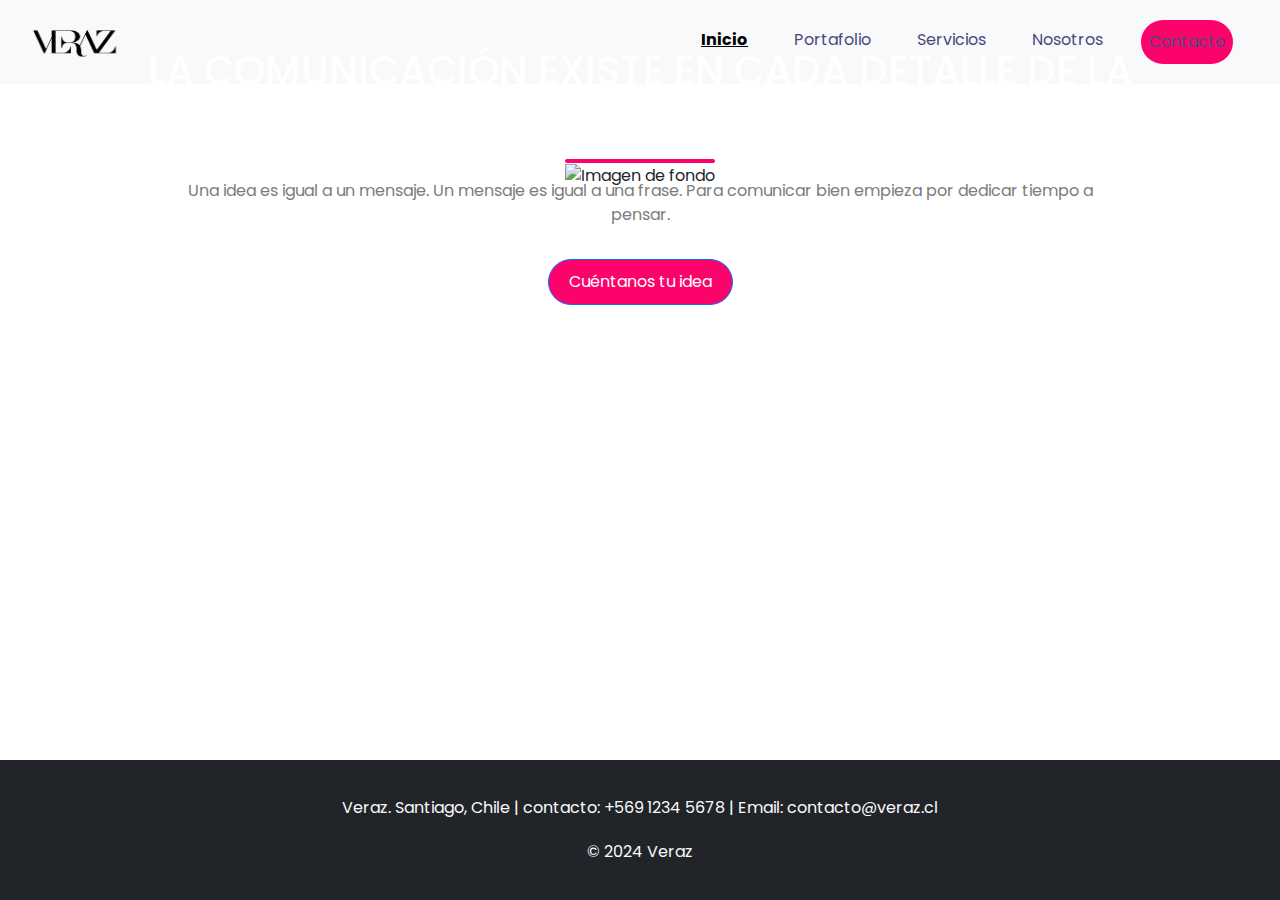
==== pages/nosotros.html @ d2e930f6 "Update nosotros.html" ====
<!DOCTYPE html>
<html lang="en">
<head>
    <meta charset="UTF-8">
    <meta name="viewport" content="width=device-width, initial-scale=1.0">
    <title>Nosotros Veraz</title>
    <link href="https://cdn.jsdelivr.net/npm/bootstrap@5.3.3/dist/css/bootstrap.min.css" rel="stylesheet">
    <link rel="stylesheet" href="../style.css">
</head>
<body>
  <div class="d-flex flex-column min-vh-100">
    <!-- Navbar -->
    <nav class="navbar navbar-expand-lg navbar-light bg-light">
      <div class="container-fluid">
          <a class="navbar-brand" href="../index.html">
            <img class="logo" src="../img/image (20).png" height="30" width="90" alt="Logo Veraz">
          </a>
          <button class="navbar-toggler" type="button" data-bs-toggle="collapse" data-bs-target="#navbarNav" aria-controls="navbarNav" aria-expanded="false" aria-label="Toggle navigation">
              <span class="navbar-toggler-icon"></span>
          </button>
          <div class="collapse navbar-collapse" id="navbarNav">
              <ul class="navbar-nav ms-auto">
                  <li class="nav-item">
                      <a class="nav-link active" aria-current="page" href="../index.html">Inicio</a>
                  </li>
                  <li class="nav-item">
                      <a class="nav-link" href="../pages/portafolio.html">Portafolio</a>
                  </li>
                  <li class="nav-item">
                      <a class="nav-link" href="../pages/ideas.html">Servicios</a>
                  </li>
                  <li class="nav-item">
                      <a class="nav-link" href="../pages/nosotros.html">Nosotros</a>
                  </li>
                  <li class="nav-item">
                      <a class="nav-link ctn" href="../pages/contacto.html">Contacto</a>
                  </li>
              </ul>
          </div>
      </div>
    </nav>

    <main class="flex-grow-1">
      <section class="nosotros d-flex align-items-center justify-content-center position-relative">
        <!-- Imagen de fondo -->
        <img src="img/La-Comunicacion-Escrita-como-Competencia-Clave-para-Ingenieros-itequia-portada-1-scaled.jpg" alt="Imagen de fondo" class="img-background">

        <!-- Contenido sobre la imagen -->
        <div class="container text-center text-white py-5 position-absolute top-50 start-50 translate-middle">
          <h1>LA COMUNICACIÓN EXISTE EN CADA DETALLE DE LA VIDA</h1>
          <div class="line mx-auto my-3"></div>
          <p>Una idea es igual a un mensaje. Un mensaje es igual a una frase. Para comunicar bien empieza por dedicar tiempo a pensar.</p>
          <a href="#" class="btn btn-primary mt-3 ctn">Cuéntanos tu idea</a>
        </div>
      </section>
    </main>

    <footer class="footer bg-dark text-white py-3 text-center">
      <p>Veraz. Santiago, Chile | contacto: +569 1234 5678 | Email: contacto@veraz.cl</p>
      <p>&copy; 2024 Veraz</p>
    </footer>
  </div>

  <script src="https://cdn.jsdelivr.net/npm/bootstrap@5.3.3/dist/js/bootstrap.bundle.min.js"></script>
</body>
</html>
---- style.css ----
@import url('https://fonts.googleapis.com/css2?family=Poppins');

* {
    margin: 0;
    padding: 0;
    box-sizing: border-box;
}

body, html {
    overflow-x: hidden;
    font-family: 'Poppins', sans-serif;
    height: 100%;
}

a {
    text-decoration: none;
    color: inherit;
}

ul {
    list-style: none;
}

.active {
    color: #fc036b;
    text-decoration: underline;
    font-weight: bold;
}

/* Navbar */
.navbar {
    background: #ffffff;
    padding: 20px;
}

.logo {
    max-width: 100%;
    height: 30px; 
}

.navbar-nav .nav-link {
    color: #49497e;
    margin: 0 15px;
}

.ctn {
    background-color: #fc036b;
    border-radius: 30px;
    color: #ffffff;
    padding: 10px 20px;
    transition: background-color 0.3s, color 0.3s;
}

.ctn:hover {
    background-color: #ffffff;
    color: #fc036b;
}

/* Header */
.header {
    width: 100vw;
    height: 100vh;
    background-image: url('./img/header-bg.png');
    background-position: center;
    background-size: cover;
    display: flex;
    align-items: center;
    justify-content: center;
}

.header-content {
    text-align: center;
    color: #FAFAFA;
    margin-bottom: 0;
}

.header-content h2 {
    font-size: 4vmin;
    color: #FAFAFA;
}

.line {
    width: 150px;
    height: 4px;
    background: #fc036b;
    margin: 10px auto;
    border-radius: 5px;
}

.header-content h1 {
    font-size: 7vmin;
    margin-top: 20px;
    margin-bottom: 30px;
    color: #FAFAFA;
}

/* Servicios */
section {
    width: 80%;
    margin: 80px auto;
}

.title {
    text-align: center;
    font-size: 4vmin;
    color: #49497e;
}

.row .col {
    display: flex;
    flex-direction: column;
    align-items: center;
}

h4 {
    font-size: 3vmin;
    color: #49497e;
    margin: 20px auto;
}

p {
    color: #7c7c7c;
    padding: 0px 40px;
}

.servicios .ctn {
    margin-top: 30px;
}

.servicios-grid {
    display: grid;
    grid-template-columns: repeat(3, 1fr);
    gap: 2rem;
}

.servicio-item img {
    max-width: 100%;
    height: auto;
    margin-bottom: 1rem;
}

/* Portafolio */
.portafolio {
    padding: 5rem 0;
}

.image-gallery {
    display: grid;
    grid-template-columns: repeat(4, 1fr);
    gap: 1rem;
}

.image-gallery img {
    width: 100%;
    height: auto;
}

/* Footer */
.footer {
    background: #49497e;
}

.footer p {
    color: #FAFAFA;
    margin: 20px auto;
}

/* Movil */
@media only screen and (max-width: 850px) {
    .menu-btn {
        display: block;
    }

    .navbar {
        padding: 0;
    }

    .logo {
        width: 90px; 
        height: auto;
    }

    .nav-links {
        flex-direction: column;
        width: 100%;
        height: 100vh;
        justify-content: center;
        background: #ffffff;
        margin-top: -900px;
        transition: all 0.5s ease;
    }

    .nav-links li {
        margin: 30px auto;
    }

    /* Servicios */
    .row {
        flex-direction: column;
    }

    .row .col {
        margin: 20px auto;
    }

    .col img {
        max-width: 90%;
    }

    /* Nosotros */
    .nosotros-content {
        width: 100%;
    }

    .portafolio .col {
        width: 100%;
    }

    .image-gallery {
        justify-content: center;
        align-items: center;
    }

    .image-gallery img {
        width: 90%;
    }

    .footer {
        padding: 10px;
    }
}

.ctn:hover {
    background: #FAFAFA;
    color: #fc036b;
    box-shadow: 2px 2px 5px #00000056;
}

li:hover {
    color: #fc036b;
    cursor: pointer;
}

/* Responsive */
@media only screen and (max-width: 1200px) {
    .servicios-grid {
        grid-template-columns: repeat(2, 1fr);
    }

    .image-gallery {
        grid-template-columns: repeat(3, 1fr);
    }
}

@media only screen and (max-width: 850px) {
    .servicios-grid, .image-gallery {
        grid-template-columns: 1fr;
    }

    .image-gallery img {
        width: 90%;
    }
}

footer.footer {
    background-color: #49497e; 
    color: white;
    padding: 1rem 0;
    text-align: center;
    margin-top: auto;
}

.map-container {
  width: 100%;
  height: 500px; 
  position: relative;
}

.map-iframe {
  border: 0;
  width: 100%;
  height: 100%;
  position: absolute;
  top: 0;
  left: 0;
}
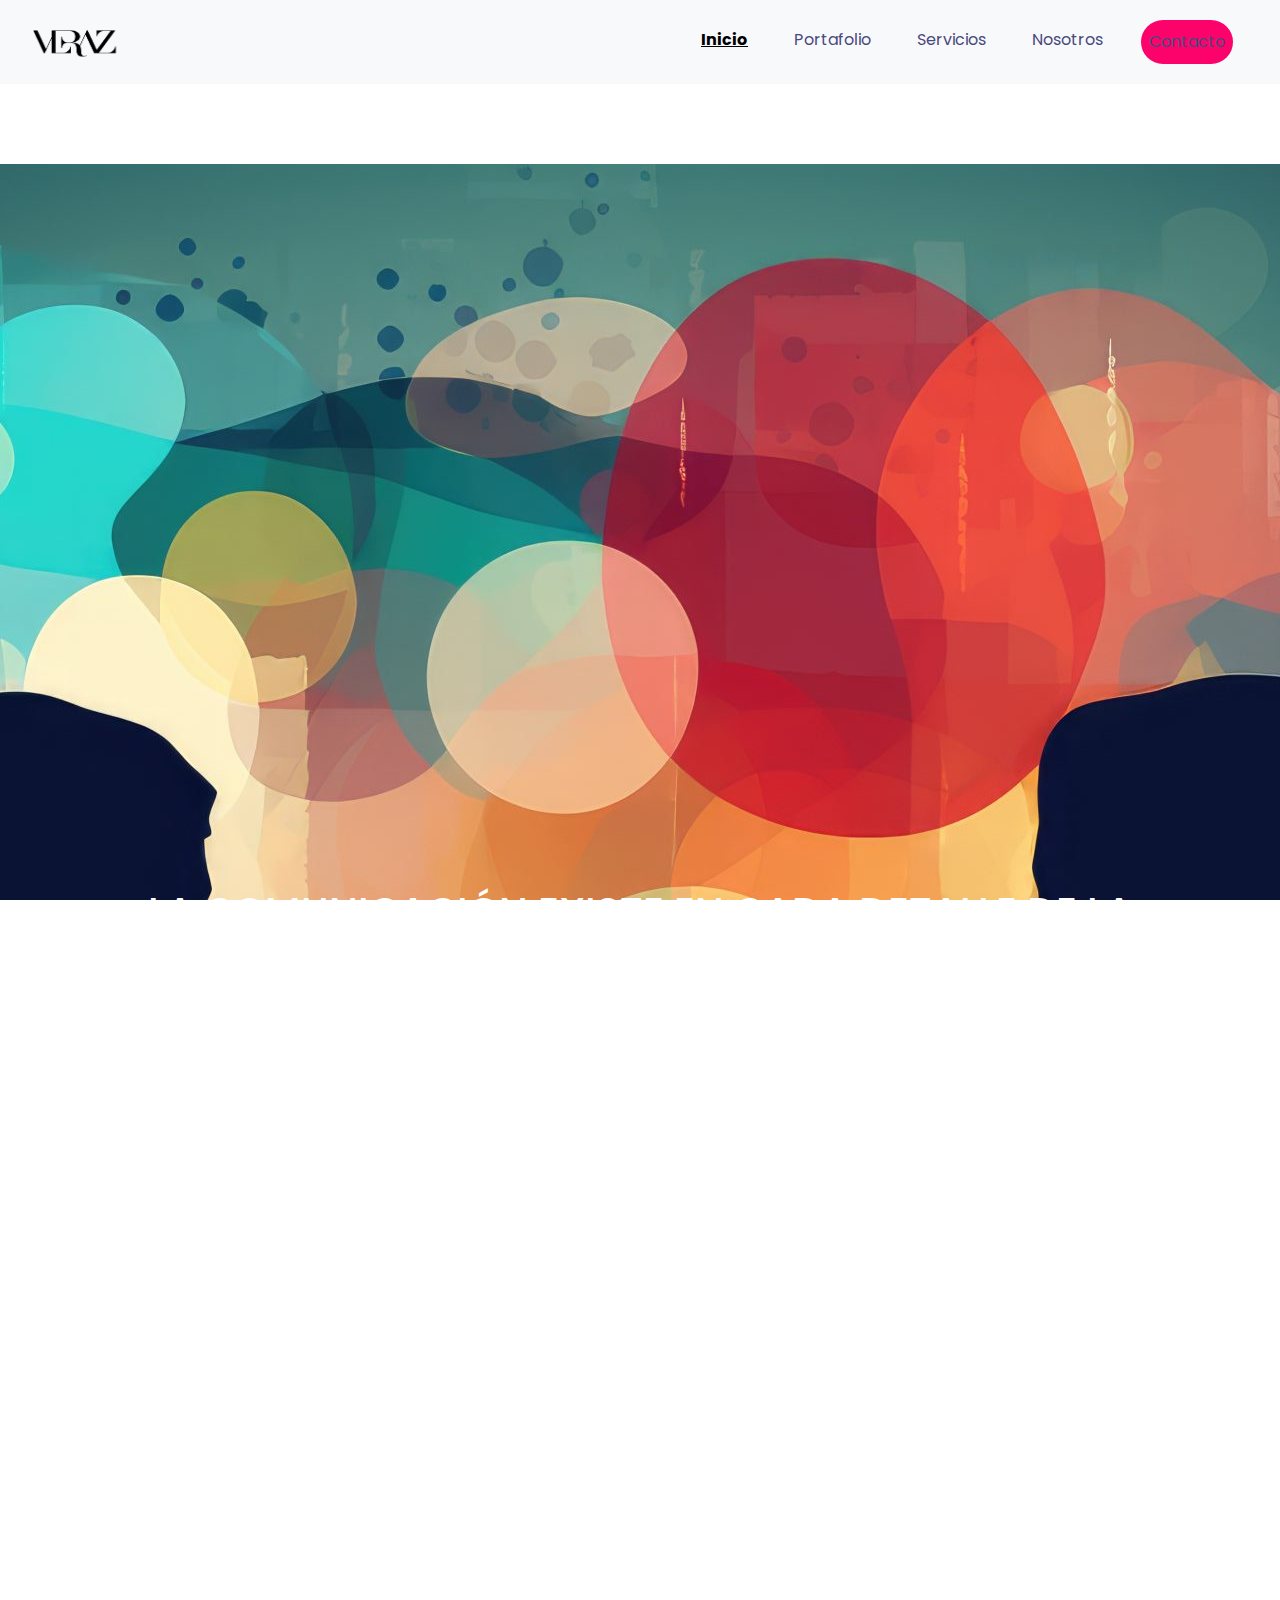
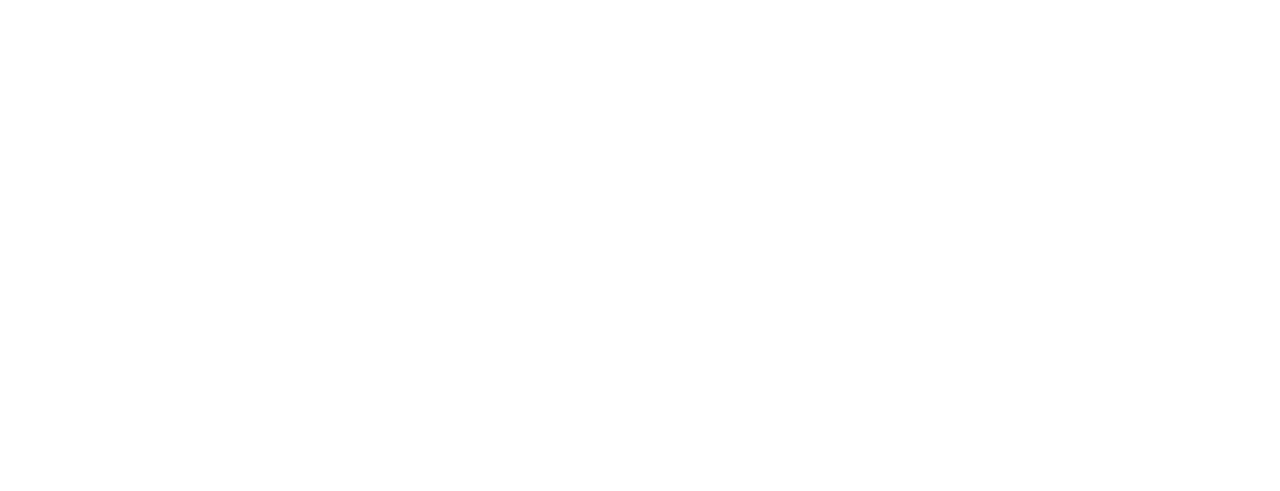
==== commit 6d7f538e: "Add files via upload" ====
--- a/pages/nosotros.html
+++ b/pages/nosotros.html
@@ -43,7 +43,7 @@
     <main class="flex-grow-1">
       <section class="nosotros d-flex align-items-center justify-content-center position-relative">
         <!-- Imagen de fondo -->
-        <img src="img/La-Comunicacion-Escrita-como-Competencia-Clave-para-Ingenieros-itequia-portada-1-scaled.jpg" alt="Imagen de fondo" class="img-background">
+        <img src="../img/La-Comunicacion-Escrita-como-Competencia-Clave-para-Ingenieros-itequia-portada-1-scaled.jpg" alt="Imagen de fondo" class="img-background">
 
         <!-- Contenido sobre la imagen -->
         <div class="container text-center text-white py-5 position-absolute top-50 start-50 translate-middle">
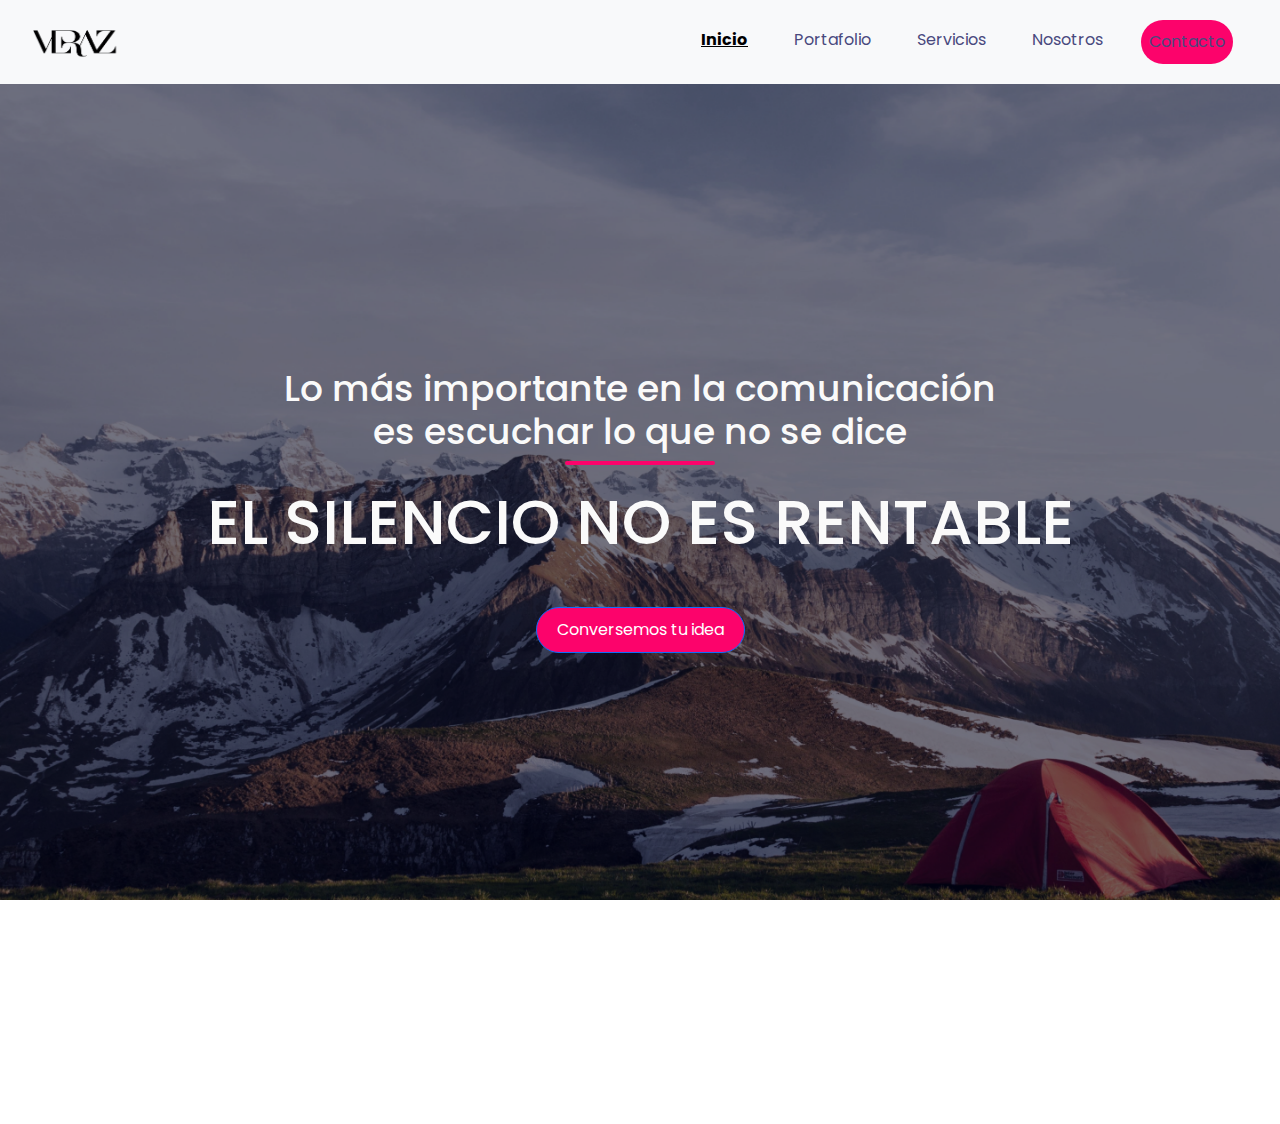
==== commit f2a11735: "Add files via upload" ====
--- a/pages/nosotros.html
+++ b/pages/nosotros.html
@@ -40,20 +40,16 @@
       </div>
     </nav>
 
-    <main class="flex-grow-1">
-      <section class="nosotros d-flex align-items-center justify-content-center position-relative">
-        <!-- Imagen de fondo -->
-        <img src="../img/La-Comunicacion-Escrita-como-Competencia-Clave-para-Ingenieros-itequia-portada-1-scaled.jpg" alt="Imagen de fondo" class="img-background">
-
-        <!-- Contenido sobre la imagen -->
-        <div class="container text-center text-white py-5 position-absolute top-50 start-50 translate-middle">
-          <h1>LA COMUNICACIÓN EXISTE EN CADA DETALLE DE LA VIDA</h1>
-          <div class="line mx-auto my-3"></div>
-          <p>Una idea es igual a un mensaje. Un mensaje es igual a una frase. Para comunicar bien empieza por dedicar tiempo a pensar.</p>
-          <a href="#" class="btn btn-primary mt-3 ctn">Cuéntanos tu idea</a>
-        </div>
-      </section>
-    </main>
+        <main class="flex-grow-1">
+          <header class="header d-flex align-items-center justify-content-center">
+            <div class="header-content text-center text-white mb-5">
+              <h2>Lo más importante en la comunicación <br>es escuchar lo que no se dice</h2>
+              <div class="line mx-auto my-2"></div>
+              <h1>EL SILENCIO NO ES RENTABLE</h1>
+              <a href="./pages/nosotros.html" class="btn btn-primary mt-3 ctn">Conversemos tu idea</a>
+            </div>
+          </header>
+    
 
     <footer class="footer bg-dark text-white py-3 text-center">
       <p>Veraz. Santiago, Chile | contacto: +569 1234 5678 | Email: contacto@veraz.cl</p>
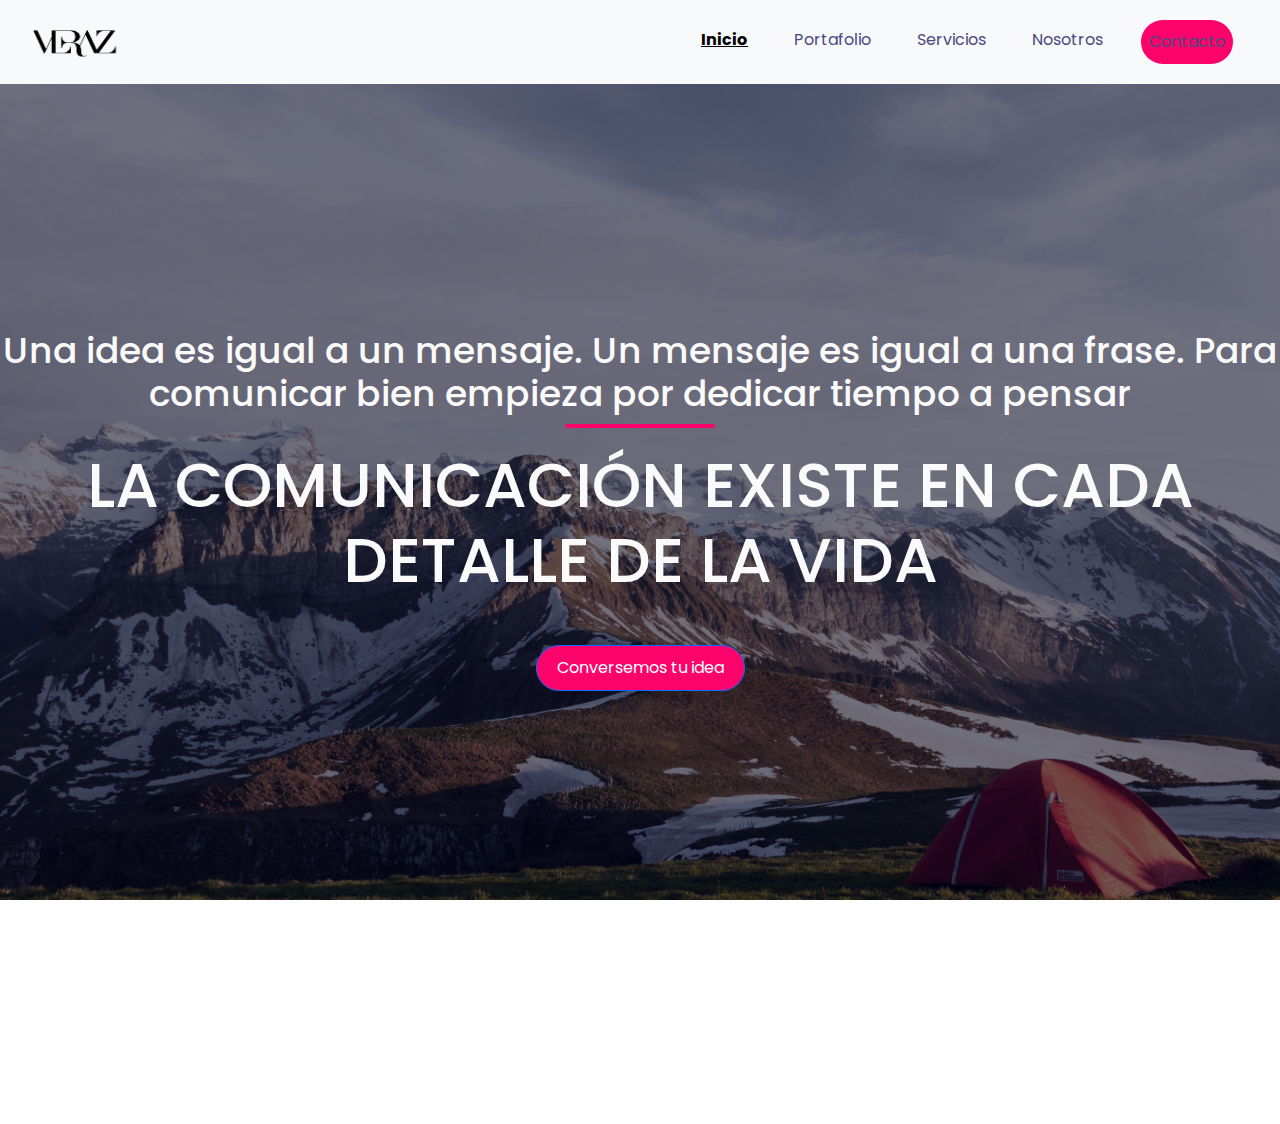
==== commit 9f00cb12: "Update nosotros.html" ====
--- a/pages/nosotros.html
+++ b/pages/nosotros.html
@@ -43,9 +43,9 @@
         <main class="flex-grow-1">
           <header class="header d-flex align-items-center justify-content-center">
             <div class="header-content text-center text-white mb-5">
-              <h2>Lo más importante en la comunicación <br>es escuchar lo que no se dice</h2>
+              <h2>Una idea es igual a un mensaje. Un mensaje es igual a una frase. Para comunicar bien empieza por dedicar tiempo a pensar</h2>
               <div class="line mx-auto my-2"></div>
-              <h1>EL SILENCIO NO ES RENTABLE</h1>
+              <h1>LA COMUNICACIÓN EXISTE EN CADA DETALLE DE LA VIDA</h1>
               <a href="./pages/nosotros.html" class="btn btn-primary mt-3 ctn">Conversemos tu idea</a>
             </div>
           </header>
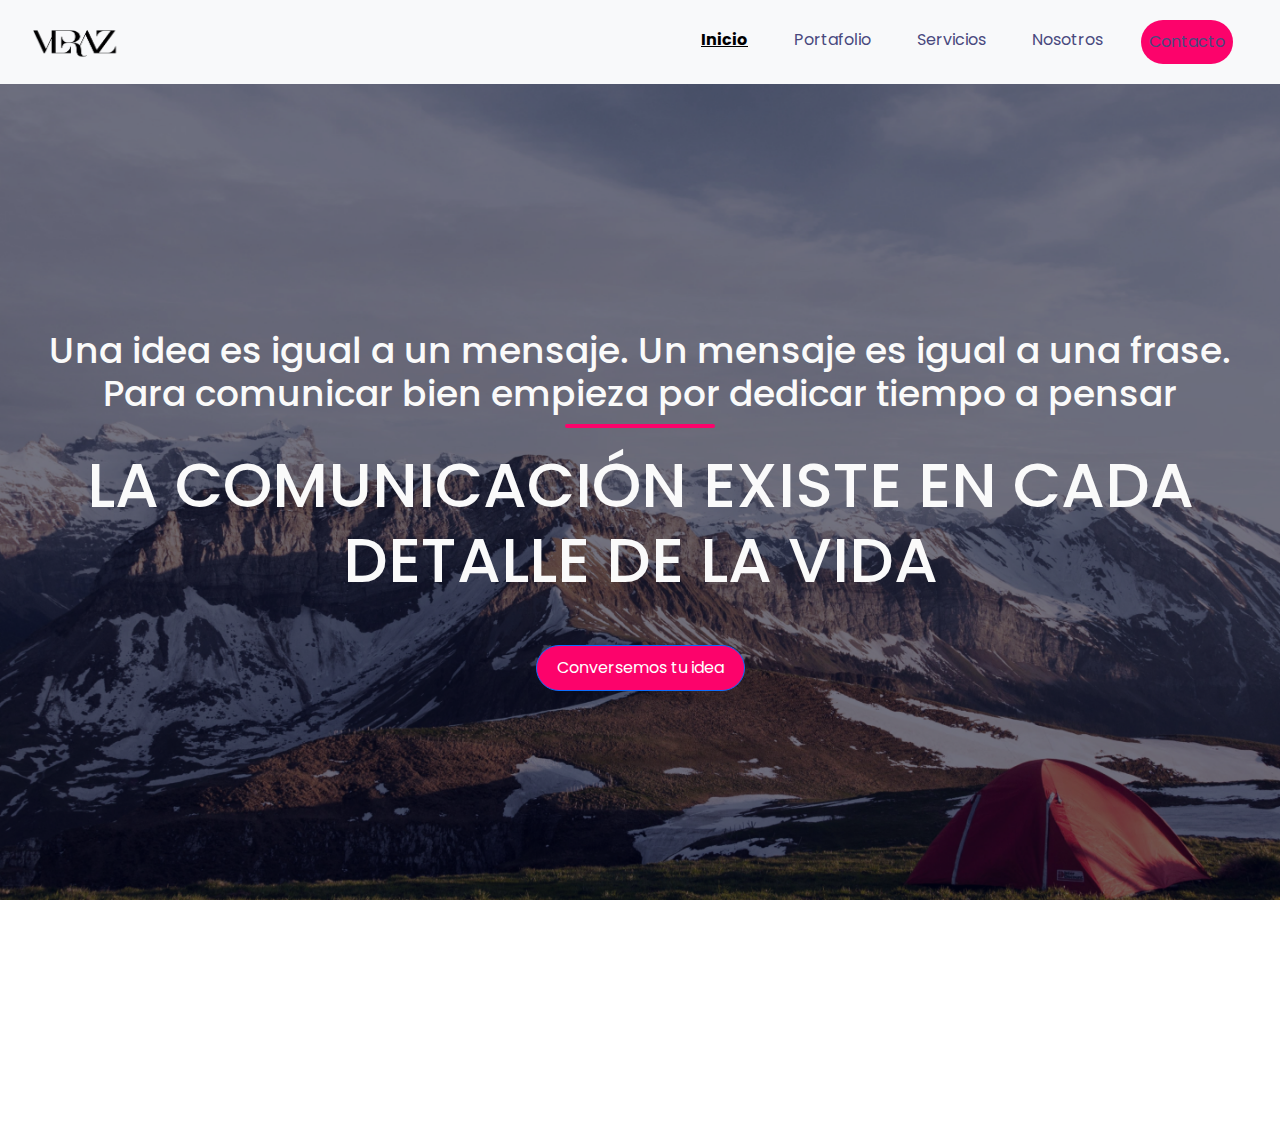
==== commit 45152838: "Update nosotros.html" ====
--- a/pages/nosotros.html
+++ b/pages/nosotros.html
@@ -43,7 +43,7 @@
         <main class="flex-grow-1">
           <header class="header d-flex align-items-center justify-content-center">
             <div class="header-content text-center text-white mb-5">
-              <h2>Una idea es igual a un mensaje. Un mensaje es igual a una frase. Para comunicar bien empieza por dedicar tiempo a pensar</h2>
+              <h2>Una idea es igual a un mensaje. Un mensaje es igual a una frase. <br> Para comunicar bien empieza por dedicar tiempo a pensar</h2>
               <div class="line mx-auto my-2"></div>
               <h1>LA COMUNICACIÓN EXISTE EN CADA DETALLE DE LA VIDA</h1>
               <a href="./pages/nosotros.html" class="btn btn-primary mt-3 ctn">Conversemos tu idea</a>
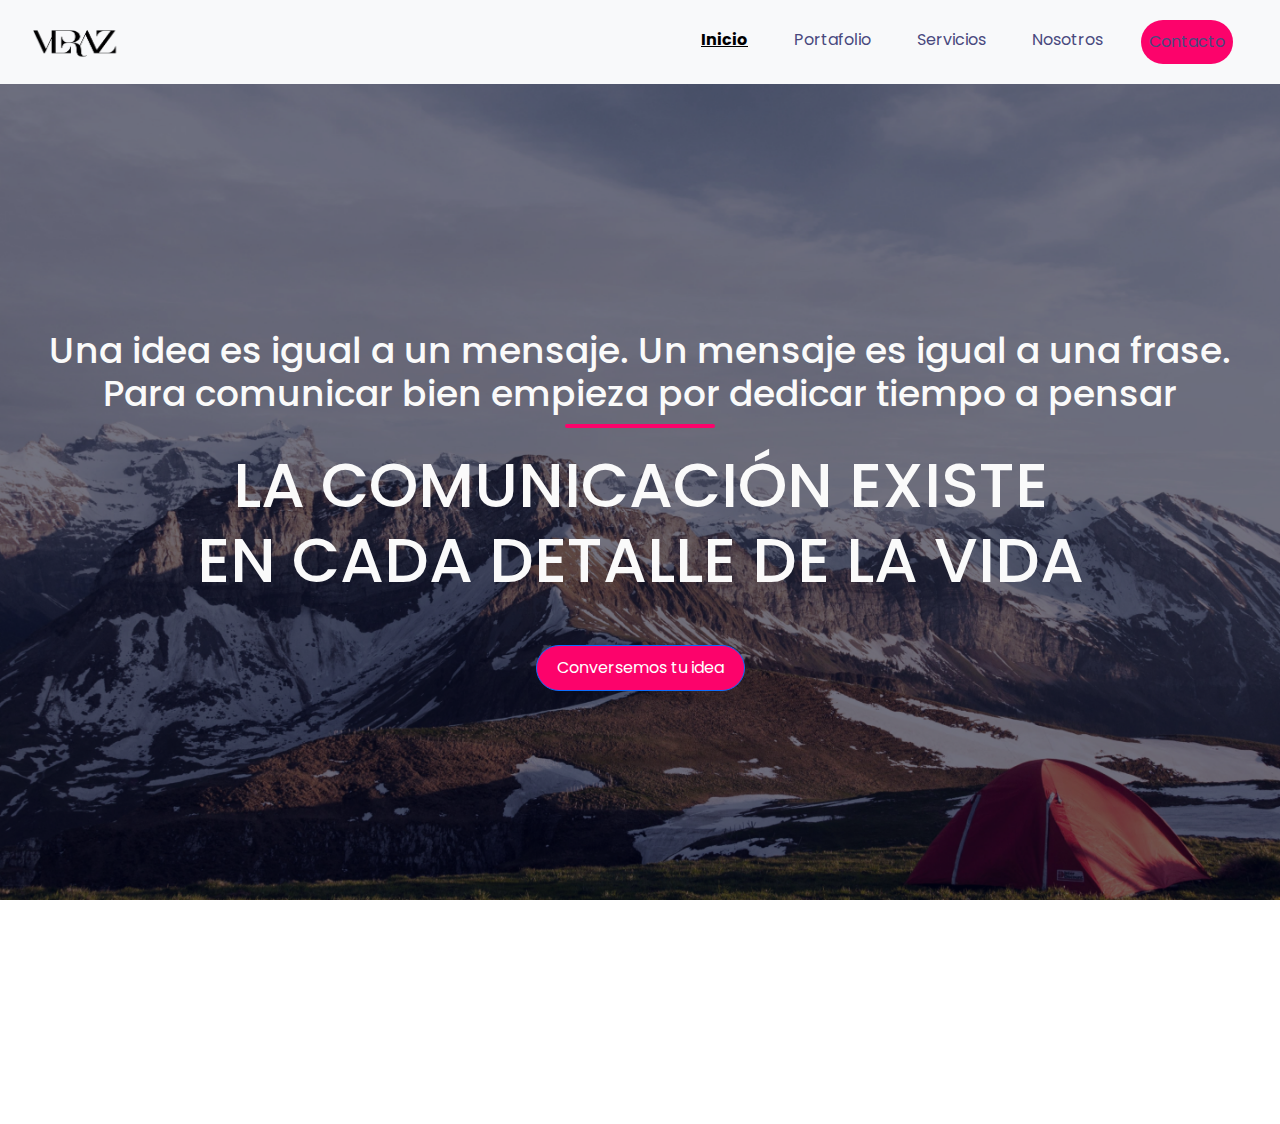
==== commit bb4b05f7: "Update nosotros.html" ====
--- a/pages/nosotros.html
+++ b/pages/nosotros.html
@@ -45,7 +45,7 @@
             <div class="header-content text-center text-white mb-5">
               <h2>Una idea es igual a un mensaje. Un mensaje es igual a una frase. <br> Para comunicar bien empieza por dedicar tiempo a pensar</h2>
               <div class="line mx-auto my-2"></div>
-              <h1>LA COMUNICACIÓN EXISTE EN CADA DETALLE DE LA VIDA</h1>
+              <h1>LA COMUNICACIÓN EXISTE <br> EN CADA DETALLE DE LA VIDA</h1>
               <a href="./pages/nosotros.html" class="btn btn-primary mt-3 ctn">Conversemos tu idea</a>
             </div>
           </header>
